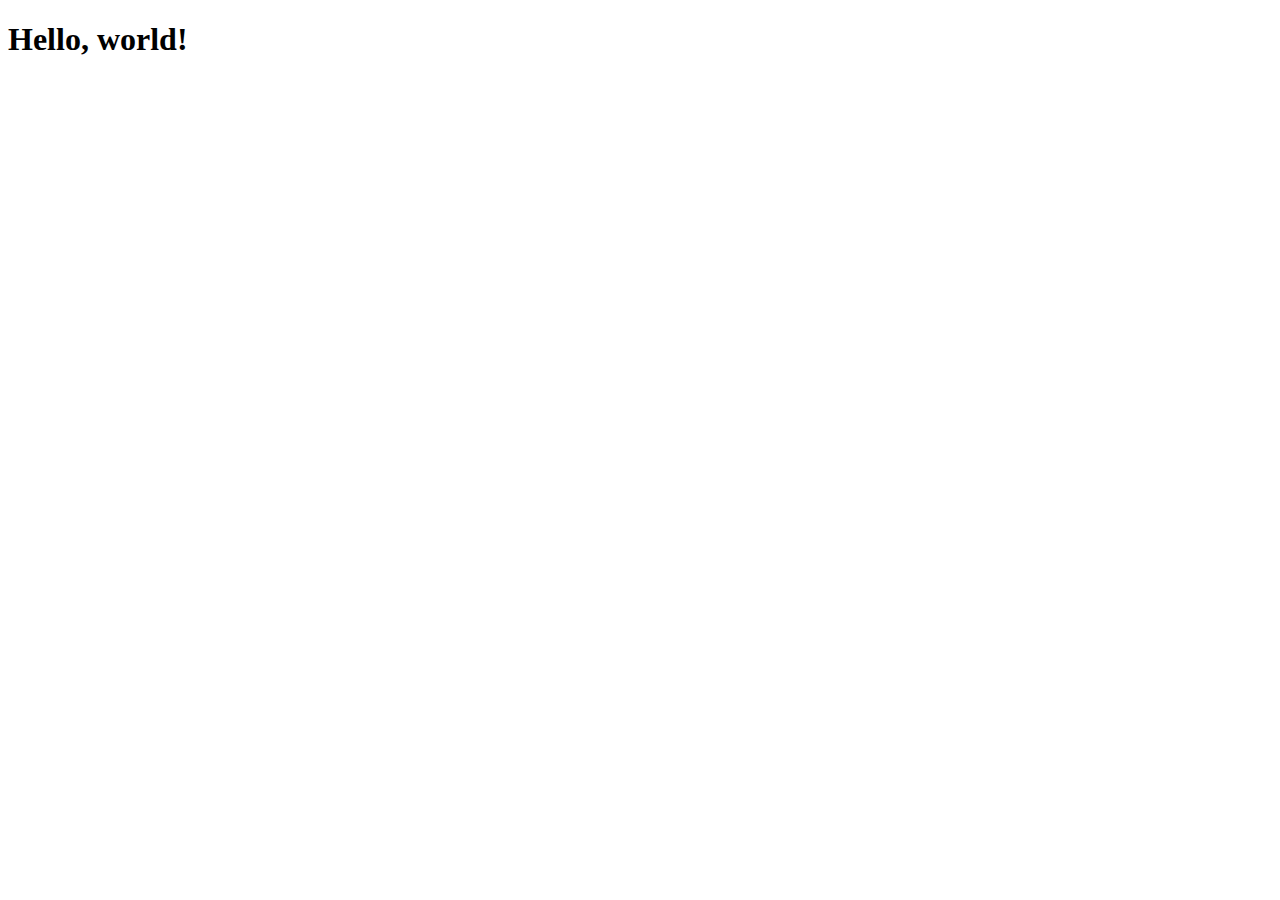
==== index.html @ 94b495b0 "Added base bootstrap template for website" ====
<!doctype html>
<html lang="en">
  <head>
    <!-- Required meta tags -->
    <meta charset="utf-8">
    <meta name="viewport" content="width=device-width, initial-scale=1, shrink-to-fit=no">

    <!-- Bootstrap CSS -->
    <link rel="stylesheet" href="https://stackpath.bootstrapcdn.com/bootstrap/4.1.3/css/bootstrap.min.css" integrity="sha384-MCw98/SFnGE8fJT3GXwEOngsV7Zt27NXFoaoApmYm81iuXoPkFOJwJ8ERdknLPMO" crossorigin="anonymous">

    <title>Hello, world!</title>
  </head>
  <body>
    <h1>Hello, world!</h1>

    <!-- Optional JavaScript -->
    <!-- jQuery first, then Popper.js, then Bootstrap JS -->
    <script src="https://code.jquery.com/jquery-3.3.1.slim.min.js" integrity="sha384-q8i/X+965DzO0rT7abK41JStQIAqVgRVzpbzo5smXKp4YfRvH+8abtTE1Pi6jizo" crossorigin="anonymous"></script>
    <script src="https://cdnjs.cloudflare.com/ajax/libs/popper.js/1.14.3/umd/popper.min.js" integrity="sha384-ZMP7rVo3mIykV+2+9J3UJ46jBk0WLaUAdn689aCwoqbBJiSnjAK/l8WvCWPIPm49" crossorigin="anonymous"></script>
    <script src="https://stackpath.bootstrapcdn.com/bootstrap/4.1.3/js/bootstrap.min.js" integrity="sha384-ChfqqxuZUCnJSK3+MXmPNIyE6ZbWh2IMqE241rYiqJxyMiZ6OW/JmZQ5stwEULTy" crossorigin="anonymous"></script>
  </body>
</html>
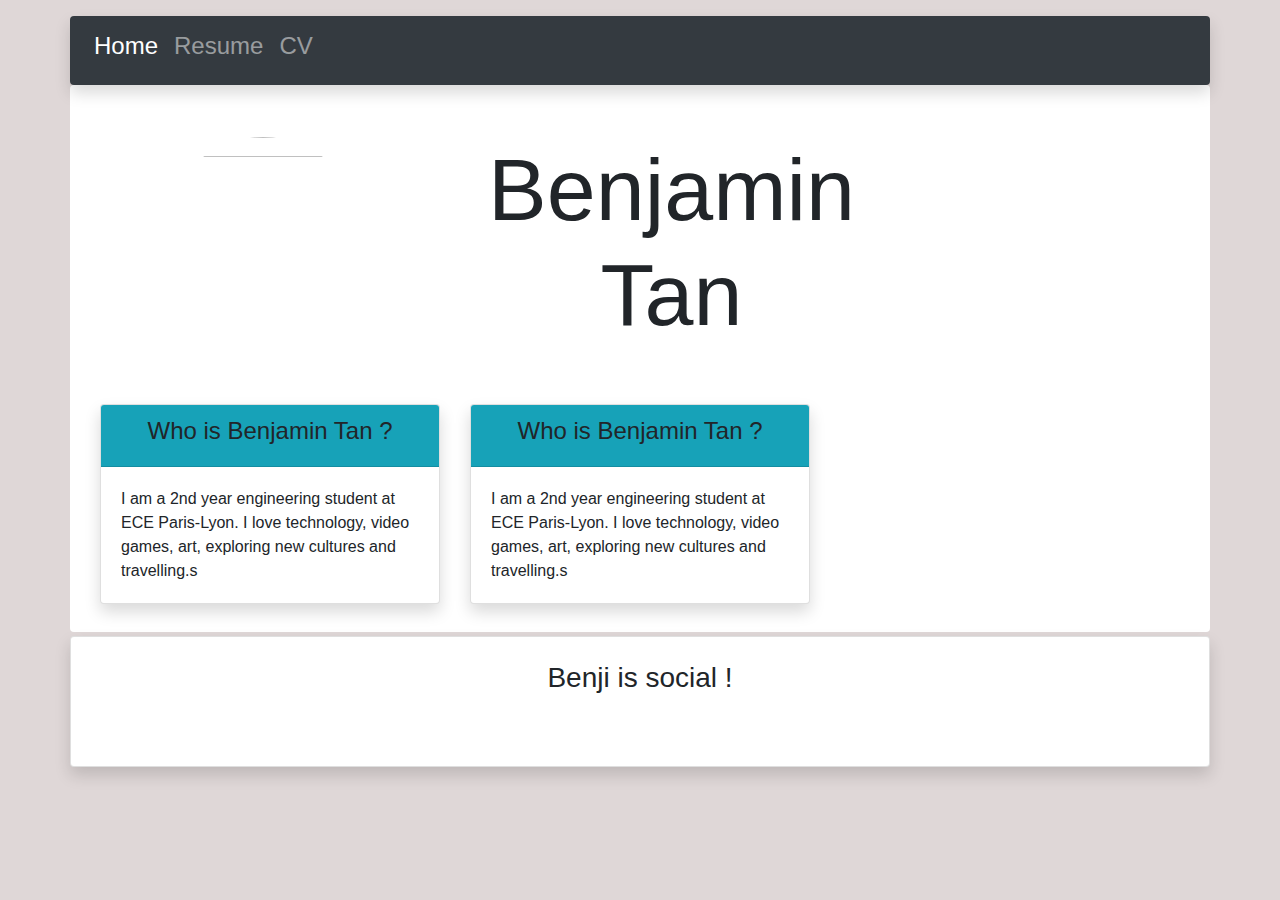
==== commit 455ae216: "Added css, cv, resume folder with respective .html and img folder with images." ====
--- a/index.html
+++ b/index.html
@@ -1,22 +1,223 @@
-<!doctype html>
-<html lang="en">
-  <head>
-    <!-- Required meta tags -->
-    <meta charset="utf-8">
-    <meta name="viewport" content="width=device-width, initial-scale=1, shrink-to-fit=no">
-
-    <!-- Bootstrap CSS -->
-    <link rel="stylesheet" href="https://stackpath.bootstrapcdn.com/bootstrap/4.1.3/css/bootstrap.min.css" integrity="sha384-MCw98/SFnGE8fJT3GXwEOngsV7Zt27NXFoaoApmYm81iuXoPkFOJwJ8ERdknLPMO" crossorigin="anonymous">
-
-    <title>Hello, world!</title>
-  </head>
-  <body>
-    <h1>Hello, world!</h1>
-
-    <!-- Optional JavaScript -->
-    <!-- jQuery first, then Popper.js, then Bootstrap JS -->
-    <script src="https://code.jquery.com/jquery-3.3.1.slim.min.js" integrity="sha384-q8i/X+965DzO0rT7abK41JStQIAqVgRVzpbzo5smXKp4YfRvH+8abtTE1Pi6jizo" crossorigin="anonymous"></script>
-    <script src="https://cdnjs.cloudflare.com/ajax/libs/popper.js/1.14.3/umd/popper.min.js" integrity="sha384-ZMP7rVo3mIykV+2+9J3UJ46jBk0WLaUAdn689aCwoqbBJiSnjAK/l8WvCWPIPm49" crossorigin="anonymous"></script>
-    <script src="https://stackpath.bootstrapcdn.com/bootstrap/4.1.3/js/bootstrap.min.js" integrity="sha384-ChfqqxuZUCnJSK3+MXmPNIyE6ZbWh2IMqE241rYiqJxyMiZ6OW/JmZQ5stwEULTy" crossorigin="anonymous"></script>
-  </body>
-</html>+<!DOCTYPE html>
+<html lang="en" dir="ltr">
+
+<!-- HEAD -->
+
+<head>
+  <meta charset="utf-8">
+
+  <!-- Mobile Adaptation -->
+  <meta name="viewport" content="width=device-width, initial-scale=1, shrink-to-fit=no">
+
+  <!--Font Awesome For Icons-->
+  <link rel="stylesheet" href="https://use.fontawesome.com/releases/v5.8.2/css/all.css"
+    integrity="sha384-oS3vJWv+0UjzBfQzYUhtDYW+Pj2yciDJxpsK1OYPAYjqT085Qq/1cq5FLXAZQ7Ay" crossorigin="anonymous">
+
+  <!-- Bootstrap.css -->
+  <link rel="stylesheet" href="https://stackpath.bootstrapcdn.com/bootstrap/4.3.1/css/bootstrap.min.css"
+    integrity="sha384-ggOyR0iXCbMQv3Xipma34MD+dH/1fQ784/j6cY/iJTQUOhcWr7x9JvoRxT2MZw1T" crossorigin="anonymous">
+
+  <!-- Animate.css -->
+  <link rel="stylesheet" href="https://cdnjs.cloudflare.com/ajax/libs/animate.css/3.7.0/animate.min.css">
+
+  <!-- Custom Stylesheet-->
+  <link type="text/css" rel="stylesheet" href="./css/style.css">
+
+  <title>Home | Benjamin Tan</title>
+  <link rel="icon" href="img/minimabu51.png">
+</head>
+
+
+<!-- BODY -->
+
+<!-- <body class="container"
+  style="background: -webkit-linear-gradient(45deg, rgba(15, 45, 213, 0.6), rgba(240, 229, 81, 0.69) 100%); background-attachment: fixed;"> -->
+
+<body class="hide-scrollbar">
+
+  <!--Navigation Bar-->
+  <nav class="container navbar navbar-expand-lg navbar-dark bg-dark shadow mt-3 rounded">
+    <!-- <a class="navbar-brand" href=".">
+        <h2>Benjamin Tan</h2>
+      </a> -->
+    <button class="navbar-toggler" type="button" data-toggle="collapse" data-target="#navbarSupportedContent"
+      aria-controls="navbarSupportedContent" aria-expanded="false" aria-label="Toggle navigation">
+      <span class="navbar-toggler-icon"></span>
+    </button>
+
+    <div class="collapse navbar-collapse" id="navbarSupportedContent">
+
+      <ul class="navbar-nav">
+
+        <li class="nav-item active">
+          <a class="nav-link active" href=".">
+            <h4>Home</h4>
+          </a>
+        </li>
+        <li class="nav-item">
+          <a class="nav-link" href="./resume/">
+            <h4>Resume</h4>
+          </a>
+        </li>
+
+        <li class="nav-item">
+          <a class="nav-link" href="./cv/">
+            <h4>CV</h4>
+          </a>
+        </li>
+
+      </ul>
+
+    </div>
+
+  </nav>
+
+  <div class="container bg-white py-1 mb-1 rounded">
+
+
+    <div class="container mb-5">
+      <div class="row mt-5 ml-5">
+        <div class="col-3">
+          <img src="img/benjamin.jpg" class="img-fluid rounded-circle" width="200px" height="200px">
+        </div>
+        <div class="col-6">
+          <h1 class="display-2 text-center">Benjamin Tan</h1>
+        </div>
+      </div>
+    </div>
+
+
+    <div class="container-fluid mt-5 mb-4">
+      <div class="row">
+
+        <div class="col-sm-4">
+          <div class="card shadow">
+            <div class="card-header bg-info text-center">
+              <h4>Who is Benjamin Tan ?</h4>
+            </div>
+            <div class="card-body">
+              <p class="card-text">
+                I am a 2nd year engineering student at ECE Paris-Lyon. I love technology, video games, art, exploring
+                new cultures and
+                travelling.s
+              </p>
+            </div>
+          </div>
+        </div>
+
+        <div class="col-sm-4">
+          <div class="card shadow">
+            <div class="card-header bg-info text-center">
+              <h4>Who is Benjamin Tan ?</h4>
+            </div>
+            <div class="card-body">
+              <p class="card-text">
+                I am a 2nd year engineering student at ECE Paris-Lyon. I love technology, video games, art, exploring
+                new cultures and
+                travelling.s
+              </p>
+            </div>
+          </div>
+        </div>
+      </div>
+
+
+    </div>
+
+
+
+  </div>
+
+  <footer>
+    <div class="container card shadow mb-5">
+      <div class="my-auto text-center py-4">
+        <h3>Benji is social !</h3>
+      </div>
+      <div class="row">
+        <div class="text-center mx-auto mb-3 col-lg-12 col-md-10 col-sm-10 col-xs-10">
+          <a class="color-insta" href="https://www.instagram.com/afrobeachboy/">
+            <i class="fab fa-instagram fa-2x mx-2 my-1"></i></a>
+          <a class="color-facebook" href="https://www.facebook.com/benjitan01"><i
+              class="fab fa-facebook-square fa-2x mx-2 my-1"></i></a>
+          <a class="color-linked" href="https://www.linkedin.com/in/benjamin-tan-755417170/"><i
+              class="fab fa-linkedin fa-2x mx-2 my-1"></i></a>
+          <a class="color-git" href="https://github.com/tanb01"><i class="fab fa-github fa-2x mx-2 my-1"></i></a>
+          <a class="color-tv" href="https://www.twitch.tv/minimabu"><i class="fab fa-twitch fa-2x mx-2 my-1"></i></a>
+        </div>
+      </div>
+    </div>
+  </footer>
+
+  <!--Footer-->
+
+
+  <!-- <div
+      style="background-image: url('/img/Linkedin cover.jpg'); height: 100%; background-attachment: fixed; background-repeat: no-repeat; background-position: center; background-size: cover">
+  </div> -->
+
+
+  <!-- <h4 class="text-white text-center">"The smartest way to plan, discover through the eyes of locals and have fun"</h4> -->
+
+  <!-- <div class="container">
+    <div class="row">
+      <div class="col">
+        <div class="card mb-3 bg-light shadow wow fadeIn">
+          <div class="card-body">
+            <h5 class="card-title">Tourists</h5>
+            <p class="card-text text-justify">The tourist aka the Puffin can be anyone, whether a student or a
+              professional with a passion for travelling, exploring new cities and meeting locals. All it takes a
+              few
+              clicks and you can be creating your own unique travelling experience. Surrounded with locals with
+              similar
+              interests.<br><br>Puffism creates an interaction between tourists and locals to create bonds and
+              exchange
+              experiences.When the tourist is home the roles may be inversed, the tourist becomes the local and the
+              local becomes the tourist!<br><br>Our ultimate goal to give the tourist and the local guide the
+              ultimate touristic experience.</p>
+          </div>
+          <footer class="card-footer text-justify">Want to know more? <a href="services.html">See our
+              services</a><br>
+            Need to contact us? <a href="contact.html"> Contact us</a><br>
+            Want to start creating your adventure? <a href="join.html">Join as tourist</a>
+          </footer>
+        </div>
+      </div>
+    </div>
+  </div> -->
+
+  <!-- Optional JavaScript-->
+  <!--Ces scripts sont necessaire pour ajouter jQuery, Popper.js et JavaScript a bootstrap-->
+  <script src="https://code.jquery.com/jquery-3.3.1.slim.min.js"
+    integrity="sha384-q8i/X+965DzO0rT7abK41JStQIAqVgRVzpbzo5smXKp4YfRvH+8abtTE1Pi6jizo" crossorigin="anonymous">
+  </script>
+
+  <!-- Bootstrap.js -->
+  <script src="https://stackpath.bootstrapcdn.com/bootstrap/4.3.1/js/bootstrap.bundle.min.js" crossorigin="anonymous">
+  </script>
+
+  <!-- Wow.js -->
+  <script src="https://cdnjs.cloudflare.com/ajax/libs/wow/1.1.2/wow.min.js"></script>
+
+  <!-- Wow.js Initialisation -->
+  <script>
+    new WOW().init();
+  </script>
+
+</body>
+
+</html>
+
+<!--
+  <body style="background: -webkit-linear-gradient(45deg, rgba(213, 15, 61, 0.6), rgba(13, 17, 198, 0.69) 100%);">
+-webkit-linear-gradient(45deg, rgba(82, 191, 235, 0.6), rgba(146, 13, 198, 0.69) 100%);
+-->
+
+<!-- <div class="jumbotron">
+    <h1 class="display-4">Benjamin Tan</h1>
+    <img src="img/benjamin.jpg" class="img-fluid rounded-circle" width="150px" height="150px">
+    <p class="lead">This is a simple hero unit, a simple jumbotron-style component for calling extra attention to
+      featured content or information.</p>
+    <hr class="my-4">
+    <p>It uses utility classes for typography and spacing to space content out within the larger container.</p>
+    <a class="btn btn-primary btn-lg" href="#" role="button">Learn more</a>
+  </div> -->--- a/css/style.css
+++ b/css/style.css
@@ -0,0 +1,28 @@
+html {
+  position: relative;
+  min-height: 100%;
+}
+
+body {
+  background-color:rgb(223, 215, 215);
+  background-repeat: no-repeat;
+  background-attachment: fixed;
+}
+
+.color-git { color: #000;}
+.color-linked { color: #0077b5; }
+.color-steam { color: #000; }
+.color-tv { color: #6441a5}
+.color-insta { color: #e1306c; }
+.color-facebook { color: #3b5998; }
+.color-spotify { color: #1db954; }
+
+
+.hide-scrollbar {
+  -ms-overflow-style: none;
+  overflow: -moz-scrollbars-none;
+}
+
+.hide-scrollbar::-webkit-scrollbar {
+  display: none;
+}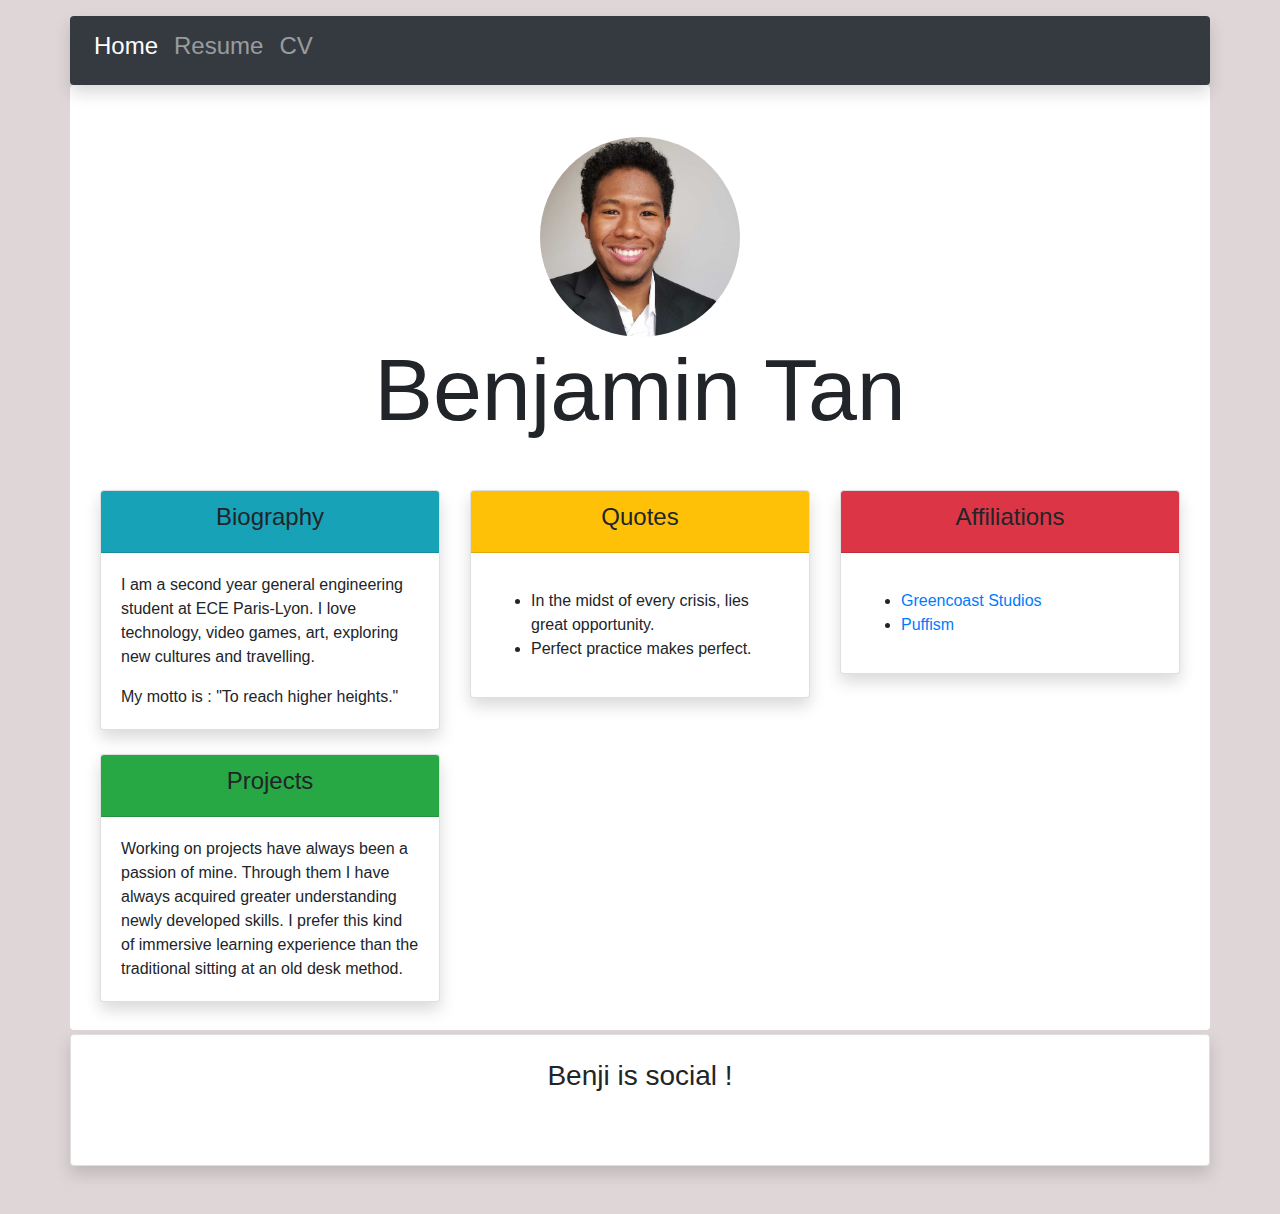
==== commit f2b80933: "Fixed responsiveness and added animations." ====
--- a/index.html
+++ b/index.html
@@ -17,29 +17,24 @@
   <link rel="stylesheet" href="https://stackpath.bootstrapcdn.com/bootstrap/4.3.1/css/bootstrap.min.css"
     integrity="sha384-ggOyR0iXCbMQv3Xipma34MD+dH/1fQ784/j6cY/iJTQUOhcWr7x9JvoRxT2MZw1T" crossorigin="anonymous">
 
+  <!-- Custom Stylesheet-->
+  <link type="text/css" rel="stylesheet" href="/css/style.css">
+
   <!-- Animate.css -->
-  <link rel="stylesheet" href="https://cdnjs.cloudflare.com/ajax/libs/animate.css/3.7.0/animate.min.css">
-
-  <!-- Custom Stylesheet-->
-  <link type="text/css" rel="stylesheet" href="./css/style.css">
-
+  <link rel="stylesheet" href="https://cdnjs.cloudflare.com/ajax/libs/animate.css/3.7.2/animate.min.css">
+  
   <title>Home | Benjamin Tan</title>
-  <link rel="icon" href="img/minimabu51.png">
+  <link rel="icon" href="/img/minibambu.png">
 </head>
 
 
 <!-- BODY -->
 
-<!-- <body class="container"
-  style="background: -webkit-linear-gradient(45deg, rgba(15, 45, 213, 0.6), rgba(240, 229, 81, 0.69) 100%); background-attachment: fixed;"> -->
-
-<body class="hide-scrollbar">
+<body class="hide-scrollbar animated fadeIn">
 
   <!--Navigation Bar-->
   <nav class="container navbar navbar-expand-lg navbar-dark bg-dark shadow mt-3 rounded">
-    <!-- <a class="navbar-brand" href=".">
-        <h2>Benjamin Tan</h2>
-      </a> -->
+
     <button class="navbar-toggler" type="button" data-toggle="collapse" data-target="#navbarSupportedContent"
       aria-controls="navbarSupportedContent" aria-expanded="false" aria-label="Toggle navigation">
       <span class="navbar-toggler-icon"></span>
@@ -76,49 +71,98 @@
 
 
     <div class="container mb-5">
-      <div class="row mt-5 ml-5">
-        <div class="col-3">
-          <img src="img/benjamin.jpg" class="img-fluid rounded-circle" width="200px" height="200px">
-        </div>
-        <div class="col-6">
-          <h1 class="display-2 text-center">Benjamin Tan</h1>
+      <div class="row-fxluid d-flex justify-content-center mt-5">
+        <div class="col-lg-5 col-md-5 col-sm-12 col-xs-12 d-flex justify-content-center">
+          <img src="img/benjamintan.jpg" class="img-fluid rounded-circle animated fadeIn delay-1s" width="200px" height="200px">
+        </div>
+      </div>
+
+      <div class="row-fluid">
+        <div class="col-lg-12 col-md-12 col-sm-12 col-xs-12">
+          <h1 class="display-2 text-center mobile-h2 animated bounce">Benjamin Tan</h1>
         </div>
       </div>
     </div>
 
 
     <div class="container-fluid mt-5 mb-4">
+      <div class="row mb-4">
+
+        <div class="col-lg-4 col-md-4 col-sm-12 col-xs-12">
+          <div class="card shadow">
+            <div class="card-header bg-info text-center">
+              <h4>Biography</h4>
+            </div>
+            <div class="card-body">
+              <p class="card-text">
+                I am a second year general engineering student at ECE Paris-Lyon. I love technology, video games, art,
+                exploring new cultures and travelling.
+              </p>
+              <p class="card-text">My motto is : "To reach higher heights."</p>
+            </div>
+          </div>
+        </div>
+
+        <div class="col-lg-4 col-md-4 col-sm-12 col-xs-12">
+          <div class="card shadow">
+            <div class="card-header bg-warning text-center">
+              <h4>Quotes</h4>
+            </div>
+            <div class="card-body">
+              <p class="card-text">
+                <ul>
+                  <li>
+                    In the midst of every crisis, lies great opportunity.
+                  </li>
+                  <li>
+                    Perfect practice makes perfect.
+                  </li>
+                </ul>
+              </p>
+            </div>
+          </div>
+        </div>
+
+        <div class="col-lg-4 col-md-4 col-sm-12 col-xs-12">
+          <div class="card shadow">
+            <div class="card-header bg-danger text-center">
+              <h4>Affiliations</h4>
+            </div>
+            <div class="card-body">
+              <p class="card-text">
+                <ul>
+                  <li>
+                    <a href="https://greencoaststudios.com/">Greencoast Studios</a>
+                  </li>
+                  <li>
+                    <a href="">Puffism</a>
+                  </li>
+                </ul>
+              </p>
+            </div>
+          </div>
+        </div>
+
+      </div>
+
+
       <div class="row">
-
-        <div class="col-sm-4">
-          <div class="card shadow">
-            <div class="card-header bg-info text-center">
-              <h4>Who is Benjamin Tan ?</h4>
-            </div>
-            <div class="card-body">
-              <p class="card-text">
-                I am a 2nd year engineering student at ECE Paris-Lyon. I love technology, video games, art, exploring
-                new cultures and
-                travelling.s
-              </p>
-            </div>
-          </div>
-        </div>
-
-        <div class="col-sm-4">
-          <div class="card shadow">
-            <div class="card-header bg-info text-center">
-              <h4>Who is Benjamin Tan ?</h4>
-            </div>
-            <div class="card-body">
-              <p class="card-text">
-                I am a 2nd year engineering student at ECE Paris-Lyon. I love technology, video games, art, exploring
-                new cultures and
-                travelling.s
-              </p>
-            </div>
-          </div>
-        </div>
+        <div class="col-lg-4 col-md-4 col-sm-12 col-xs-12">
+          <div class="card shadow">
+            <div class="card-header bg-success text-center">
+              <h4>Projects</h4>
+            </div>
+            <div class="card-body">
+              <p class="card-text">
+                Working on projects have always been a passion of mine. Through them I have always acquired greater
+                understanding newly developed skills. I prefer this kind of immersive learning experience than the
+                traditional sitting at an old desk method.
+              </p>
+            </div>
+          </div>
+        </div>
+
+
       </div>
 
 
@@ -150,43 +194,7 @@
 
   <!--Footer-->
 
-
-  <!-- <div
-      style="background-image: url('/img/Linkedin cover.jpg'); height: 100%; background-attachment: fixed; background-repeat: no-repeat; background-position: center; background-size: cover">
-  </div> -->
-
-
-  <!-- <h4 class="text-white text-center">"The smartest way to plan, discover through the eyes of locals and have fun"</h4> -->
-
-  <!-- <div class="container">
-    <div class="row">
-      <div class="col">
-        <div class="card mb-3 bg-light shadow wow fadeIn">
-          <div class="card-body">
-            <h5 class="card-title">Tourists</h5>
-            <p class="card-text text-justify">The tourist aka the Puffin can be anyone, whether a student or a
-              professional with a passion for travelling, exploring new cities and meeting locals. All it takes a
-              few
-              clicks and you can be creating your own unique travelling experience. Surrounded with locals with
-              similar
-              interests.<br><br>Puffism creates an interaction between tourists and locals to create bonds and
-              exchange
-              experiences.When the tourist is home the roles may be inversed, the tourist becomes the local and the
-              local becomes the tourist!<br><br>Our ultimate goal to give the tourist and the local guide the
-              ultimate touristic experience.</p>
-          </div>
-          <footer class="card-footer text-justify">Want to know more? <a href="services.html">See our
-              services</a><br>
-            Need to contact us? <a href="contact.html"> Contact us</a><br>
-            Want to start creating your adventure? <a href="join.html">Join as tourist</a>
-          </footer>
-        </div>
-      </div>
-    </div>
-  </div> -->
-
-  <!-- Optional JavaScript-->
-  <!--Ces scripts sont necessaire pour ajouter jQuery, Popper.js et JavaScript a bootstrap-->
+  <!-- Bootstrap jQuery -->
   <script src="https://code.jquery.com/jquery-3.3.1.slim.min.js"
     integrity="sha384-q8i/X+965DzO0rT7abK41JStQIAqVgRVzpbzo5smXKp4YfRvH+8abtTE1Pi6jizo" crossorigin="anonymous">
   </script>
@@ -195,7 +203,7 @@
   <script src="https://stackpath.bootstrapcdn.com/bootstrap/4.3.1/js/bootstrap.bundle.min.js" crossorigin="anonymous">
   </script>
 
-  <!-- Wow.js -->
+  <!--WOW Animations-->
   <script src="https://cdnjs.cloudflare.com/ajax/libs/wow/1.1.2/wow.min.js"></script>
 
   <!-- Wow.js Initialisation -->
@@ -203,21 +211,9 @@
     new WOW().init();
   </script>
 
-</body>
-
 </html>
 
 <!--
   <body style="background: -webkit-linear-gradient(45deg, rgba(213, 15, 61, 0.6), rgba(13, 17, 198, 0.69) 100%);">
 -webkit-linear-gradient(45deg, rgba(82, 191, 235, 0.6), rgba(146, 13, 198, 0.69) 100%);
--->
-
-<!-- <div class="jumbotron">
-    <h1 class="display-4">Benjamin Tan</h1>
-    <img src="img/benjamin.jpg" class="img-fluid rounded-circle" width="150px" height="150px">
-    <p class="lead">This is a simple hero unit, a simple jumbotron-style component for calling extra attention to
-      featured content or information.</p>
-    <hr class="my-4">
-    <p>It uses utility classes for typography and spacing to space content out within the larger container.</p>
-    <a class="btn btn-primary btn-lg" href="#" role="button">Learn more</a>
-  </div> -->+-->--- a/css/style.css
+++ b/css/style.css
@@ -9,6 +9,22 @@
   background-attachment: fixed;
 }
 
+a:link {
+  text-decoration: none;
+}
+
+@media (min-width: 576px) {
+  .no-mobile-mx { 
+    margin-left: 1rem; 
+    margin-right: 1rem;
+  }
+}
+
+@media (max-width: 576px) {
+  .mobile-h2 {
+    font-size: 3em;
+  }
+}
 .color-git { color: #000;}
 .color-linked { color: #0077b5; }
 .color-steam { color: #000; }
